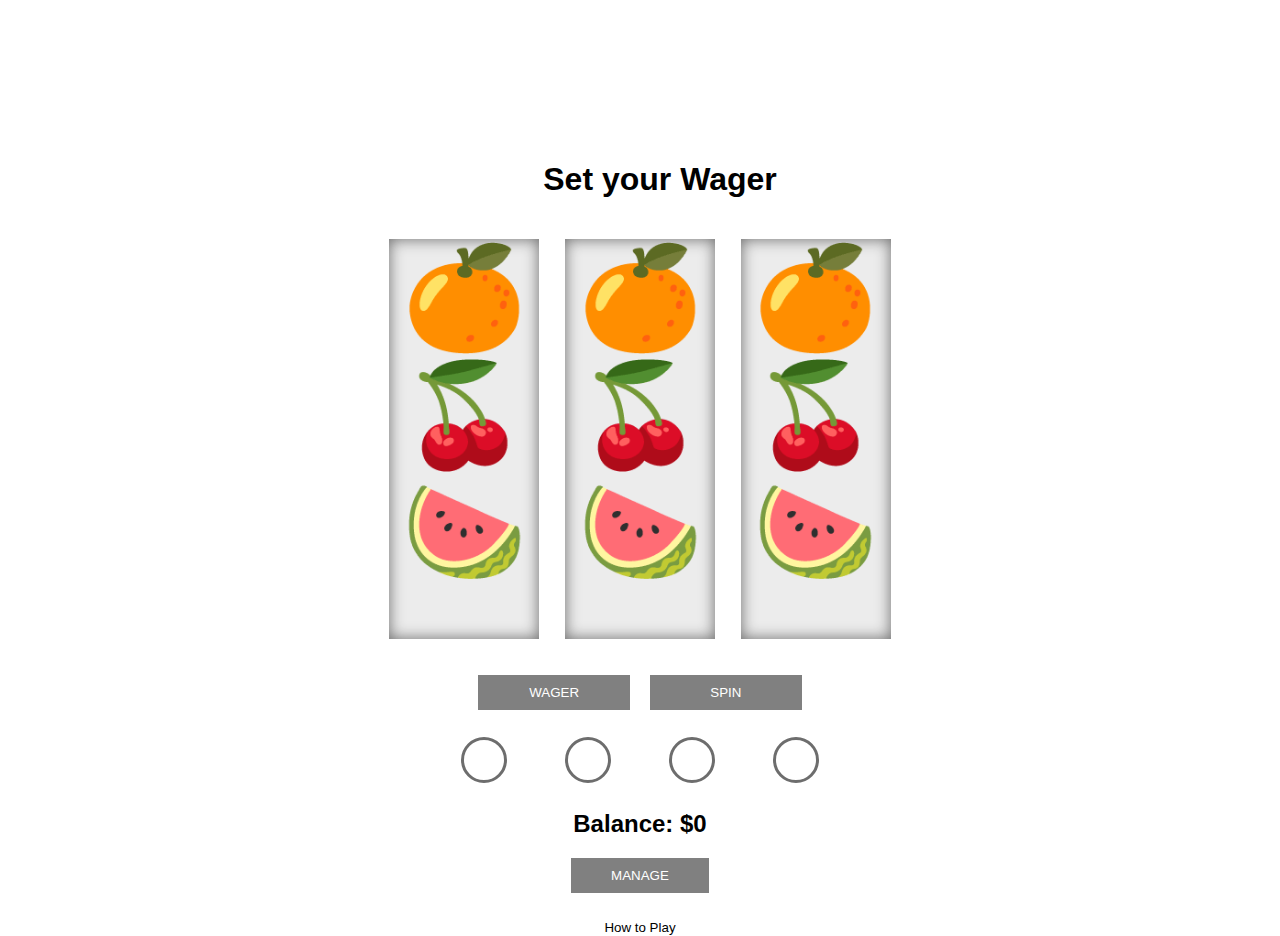
==== index.html @ 043bf6c6 "mvp goals achieved, game is functioning" ====
<!DOCTYPE html>
<html lang="en">
<head>
  <meta charset="UTF-8">
  <meta http-equiv="X-UA-Compatible" content="IE=edge">
  <meta name="viewport" content="width=device-width, initial-scale=1.0">
  <script defer src="script.js"></script>
  <link defer rel="stylesheet" href="styles.css">
  <title>Slots</title>
</head>
<body>
  <div id="pop-overlay"></div>
  <main>
    <div id="msg-box">
      <h1 id="msg">Set your Wager</h1>
    </div>
    <div id="slots">
      <div class="wheel" id="slot1">🍊 🍒 🍉</div>
      <div class="wheel" id="slot2">🍊 🍒 🍉</div>
      <div class="wheel" id="slot3">🍊 🍒 🍉</div>
    </div>
    <aside>
      <div class="arrow"></div>
      <div class="arrow"></div>
      <div class="arrow"></div>
      <div class="arrow"></div>
      <div class="arrow"></div>
      <div class="arrow"></div>
    </aside>
    <div id="ui">
      <div class="button-row">
        <button class="wager-spin" id="wager">WAGER</button>
        <button class="wager-spin" id="spin">SPIN</button>
      </div>
      <div class="counter">
        <div class="light" id="light1"></div>
        <div class="light" id="light2"></div>
        <div class="light" id="light3"></div>
        <div class="light" id="light4"></div>
      </div>
      <div class="money">
        <h2 id="balance">Balance: $<span id="balance-amt">0</span></h2>
        <button id="open-money">MANAGE</button>
      </div>
    </div>
    <div class="pop-out" id="money-window">
      <button class="close" id="close-money">x</button>
      <div class="manage-funds" id="add-funds">
        <h3 id="add-text">Add to your balance:</h3>
        <input id="deposit-amt">
        <button id="add-btn">submit</button>
      <div class="manage-funds" id="cash-out">
        <h3 id="add-text">Cash out current balance:</h3>
        <input id="withdraw-amt">
        <button id="cash-btn">submit</button>
      </div>
    </div>
    </div>
    <div class="pop-out" id="rules-window">
      <button class="close" id="close-rules">x</button>
      <h2 id="how-to-header">How to play:</h2>
      <p id="how-to-body">placeholder</p>
      </div>
    </div>
    <button id="how-to">How to Play</button>
  </main>
</body>
</html>
---- styles.css ----
body {
  display: grid; 
  grid-template-columns: 1fr 40% 1fr; 
  grid-template-rows: 10% 2.1fr; 
  gap: 0px 0px;
  align-items: center;
  justify-content: center;
  text-align: center;
  font-family: sans-serif;
  /* background-image: linear-gradient(135deg, rgb(65, 28, 65), rgb(20, 20, 82)) */
  }

main {
  grid-column: 2;
  grid-row: 2;
}

h1 {
  /* color: rgb(255, 213, 28); */
}

#msg-box {
  padding: 20px;
  margin-top: 3vh;
  height: 80px;
  width: 100%;
}

button:hover {
  background-color: rgb(96, 96, 96);
}

.button-row {
  display: flex;
  justify-content: center;
  margin-top: 4vh;
  gap: 20px;
}

.wager-spin {
  width: 30%;
}

#slots {
  display: flex; 
  justify-content: center;
  gap: 2vw;
  position: fixed 50% 50%;
}

button {
background-color: gray;
color: white;
border: none;
padding: 10px 40px;
}

button:active {
  background-color: rgb(62, 62, 62);
}

.wheel {
  display: flex;
  flex-direction: column;
  background-color: rgb(236, 236, 236);
  box-shadow: inset 0 0 15px rgb(104, 104, 104);
  width: 150px;
  height: 400px;
  justify-items: center;
  overflow: auto;
  font-size: 100px;
}

.pop-out {
  padding: 5vw;
  box-shadow: 0 5px 10px rgb(104, 104, 104);
}

.manage-funds {
  align-items: center;
  text-align: left;
}

#pop-overlay {
  position: fixed;
  top: 0;
  left: 0;
  width: 100%;
  height: 100%;
  background-color: rgba(0, 0, 0, 0.4);
  display: none;
}

#close-rules, #close-money {
  background-color: rgba(240, 248, 255, 0);
  margin: 15px;
  position: absolute;
  top: 10px;
  left: 10px;
  color: black;
  font-size: 20pt;
}

input {
  padding: 20px 50px;
}

#how-to {
  margin-top: 3vh;
  padding: 0;
  background-color: rgba(240, 248, 255, 0);
  color: black;
}

#how-to:hover {
  color: rgb(91, 91, 255);
}

#rules-window{
  display: none;
  background-color: white;
  position: fixed;
  height: 50%;
  width: 50%;
  top: 50%;
  left: 50%;
  transform: translate(-50%, -50%);
  z-index: 1;
}

#money-window {
  display: none;
  background-color: white;
  position: fixed;
  height: 50%;
  width: 50%;
  top: 50%;
  left: 50%;
  transform: translate(-50%, -50%);
  z-index: 1;
}

.counter{
  display: flex;
  padding: 0 5vh 0 5vh;
  margin: 3vh 0 3vh 0;
  justify-content: space-around;
}

.light{
  padding: 20px;
  border-radius: 50%;
  border-style: solid;
  border-color: rgb(109, 109, 109);
}
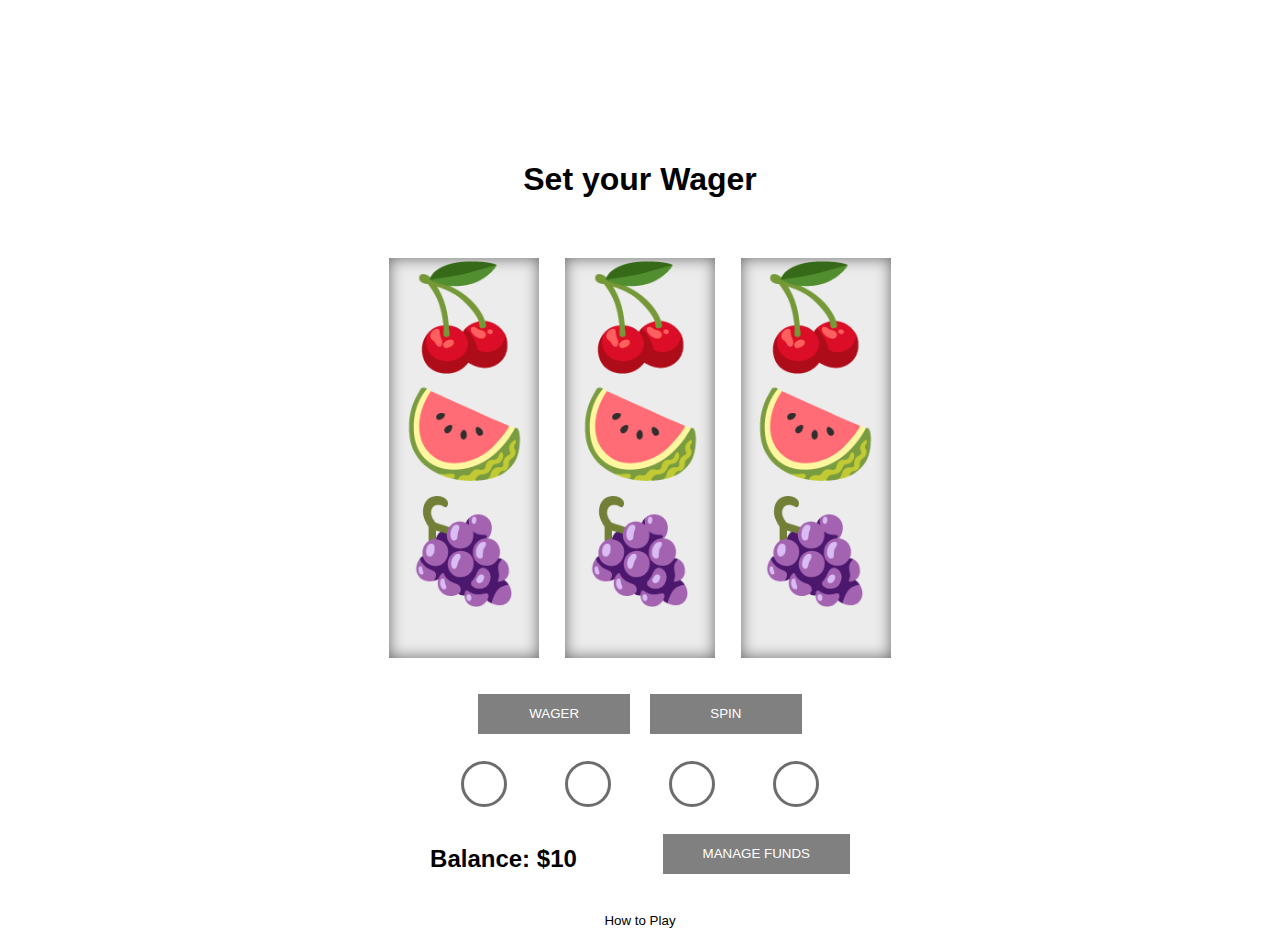
==== commit 1ad91c38: "bugfixes on winstates, improved layout, improved odds" ====
--- a/index.html
+++ b/index.html
@@ -15,9 +15,9 @@
       <h1 id="msg">Set your Wager</h1>
     </div>
     <div id="slots">
-      <div class="wheel" id="slot1">🍊 🍒 🍉</div>
-      <div class="wheel" id="slot2">🍊 🍒 🍉</div>
-      <div class="wheel" id="slot3">🍊 🍒 🍉</div>
+      <div class="wheel" id="slot1">🍒 🍉 🍇</div>
+      <div class="wheel" id="slot2">🍒 🍉 🍇</div>
+      <div class="wheel" id="slot3">🍒 🍉 🍇</div>
     </div>
     <aside>
       <div class="arrow"></div>
@@ -39,8 +39,8 @@
         <div class="light" id="light4"></div>
       </div>
       <div class="money">
-        <h2 id="balance">Balance: $<span id="balance-amt">0</span></h2>
-        <button id="open-money">MANAGE</button>
+        <h2 id="balance">Balance: $<span id="balance-amt">10</span></h2>
+        <button id="open-money">MANAGE FUNDS</button>
       </div>
     </div>
     <div class="pop-out" id="money-window">
--- a/styles.css
+++ b/styles.css
@@ -7,7 +7,7 @@
   justify-content: center;
   text-align: center;
   font-family: sans-serif;
-  /* background-image: linear-gradient(135deg, rgb(65, 28, 65), rgb(20, 20, 82)) */
+  /* background-color: rgb(35, 35, 35); */
   }
 
 main {
@@ -16,18 +16,25 @@
 }
 
 h1 {
-  /* color: rgb(255, 213, 28); */
+
 }
 
 #msg-box {
   padding: 20px;
   margin-top: 3vh;
   height: 80px;
-  width: 100%;
+  margin-bottom: 2vh;
 }
 
 button:hover {
   background-color: rgb(96, 96, 96);
+}
+
+.money {
+  display: flex;
+  justify-content: space-around;
+  align-items: flex-start;
+  line-height: 1vh;
 }
 
 .button-row {
@@ -53,6 +60,7 @@
 color: white;
 border: none;
 padding: 10px 40px;
+height: 40px;
 }
 
 button:active {
@@ -106,7 +114,7 @@
 }
 
 #how-to {
-  margin-top: 3vh;
+  margin-top: 2vh;
   padding: 0;
   background-color: rgba(240, 248, 255, 0);
   color: black;
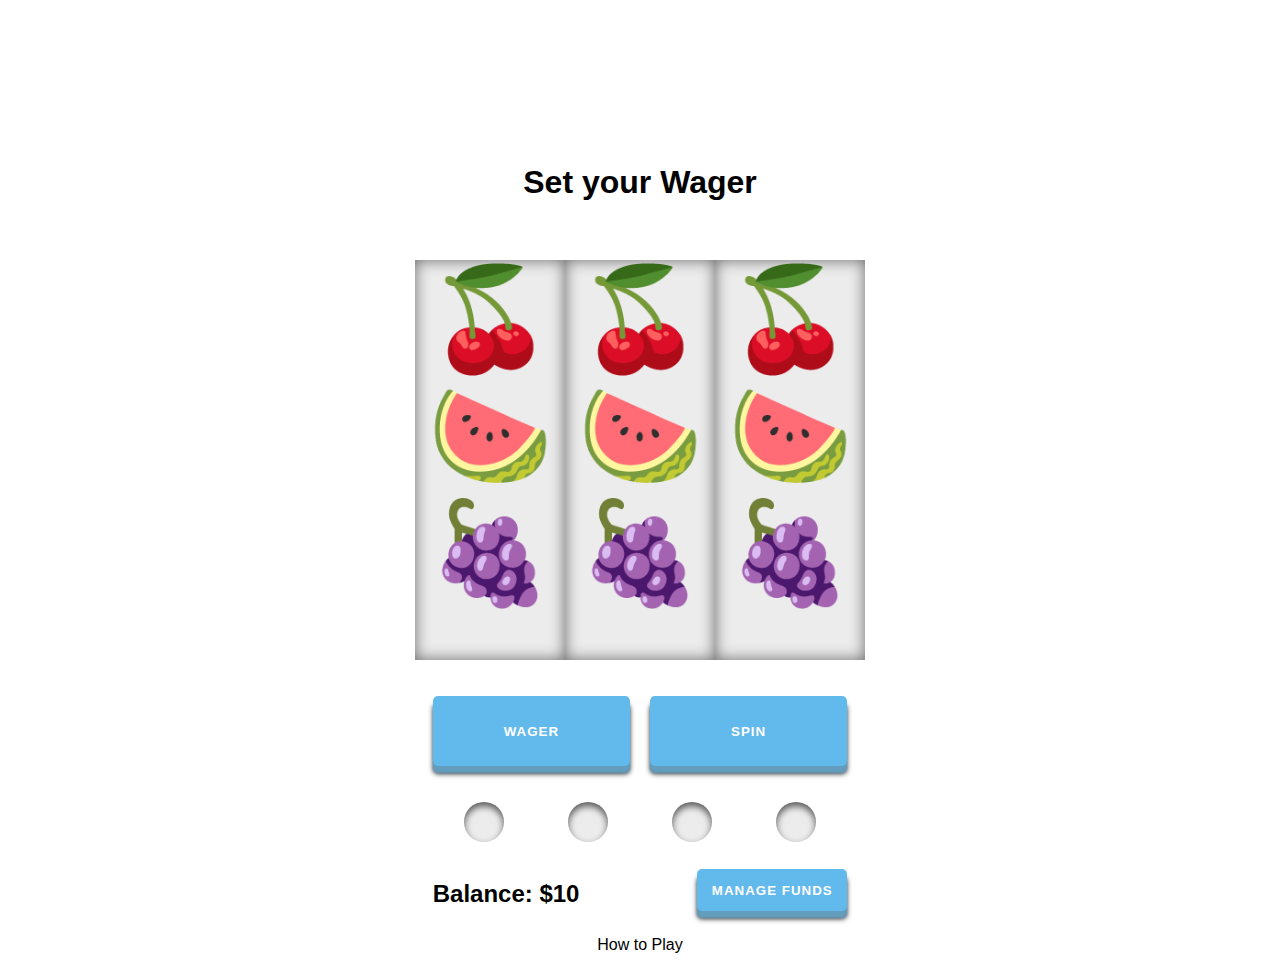
==== commit d8e7d3c7: "cosmetic changes" ====
--- a/index.html
+++ b/index.html
@@ -44,7 +44,7 @@
       </div>
     </div>
     <div class="pop-out" id="money-window">
-      <button class="close" id="close-money">x</button>
+      <p class="close" id="close-money">x</p>
       <div class="manage-funds" id="add-funds">
         <h3 id="add-text">Add to your balance:</h3>
         <input id="deposit-amt">
@@ -53,16 +53,17 @@
         <h3 id="add-text">Cash out current balance:</h3>
         <input id="withdraw-amt">
         <button id="cash-btn">submit</button>
+        <h2>Current Balance: $</h2>
       </div>
     </div>
     </div>
     <div class="pop-out" id="rules-window">
-      <button class="close" id="close-rules">x</button>
+      <p class="close" id="close-rules">x</p>
       <h2 id="how-to-header">How to play:</h2>
       <p id="how-to-body">placeholder</p>
       </div>
     </div>
-    <button id="how-to">How to Play</button>
+    <p id="how-to">How to Play</p>
   </main>
 </body>
 </html>--- a/styles.css
+++ b/styles.css
@@ -26,45 +26,56 @@
   margin-bottom: 2vh;
 }
 
-button:hover {
-  background-color: rgb(96, 96, 96);
-}
-
 .money {
   display: flex;
-  justify-content: space-around;
+  justify-content: space-between;
+  margin: 0 9% 0 9%;
   align-items: flex-start;
   line-height: 1vh;
 }
 
 .button-row {
+  height: 70px;
   display: flex;
-  justify-content: center;
-  margin-top: 4vh;
+  justify-content: space-between;
+  margin-top: 2vh;
+  margin-bottom: 5vh;
+  margin: 4vh 9% 4vh 9%;
   gap: 20px;
-}
-
-.wager-spin {
-  width: 30%;
 }
 
 #slots {
   display: flex; 
   justify-content: center;
-  gap: 2vw;
+  gap: 0vw;
   position: fixed 50% 50%;
 }
 
 button {
-background-color: gray;
-color: white;
-border: none;
-padding: 10px 40px;
-height: 40px;
+  --bg: #3ca8e7;
+  --text-color: #fff;
+  position: relative;
+  width: 200px;
+  border: none;
+  background: var(--bg);
+  color: var(--text-color);
+  padding: 1em;
+  font-weight: bold;
+  text-transform: uppercase;
+  transition: 0.2s;
+  border-radius: 5px;
+  opacity: 0.8;
+  letter-spacing: 1px;
+  box-shadow: #3d85ae 0px 7px 2px, #000 0px 8px 5px;
+}
+
+button:hover {
+  opacity: 1;
 }
 
 button:active {
-  background-color: rgb(62, 62, 62);
+  top: 4px;
+  box-shadow: #c0392b 0px 3px 2px,#000 0px 3px 5px;
 }
 
 .wheel {
@@ -100,7 +111,7 @@
 }
 
 #close-rules, #close-money {
-  background-color: rgba(240, 248, 255, 0);
+  height: 100px;
   margin: 15px;
   position: absolute;
   top: 10px;
@@ -111,6 +122,7 @@
 
 input {
   padding: 20px 50px;
+  margin-bottom: 5vh;
 }
 
 #how-to {
@@ -146,6 +158,7 @@
   left: 50%;
   transform: translate(-50%, -50%);
   z-index: 1;
+  justify-content: center;
 }
 
 .counter{
@@ -156,8 +169,14 @@
 }
 
 .light{
+  background-color: #ececec;
   padding: 20px;
   border-radius: 50%;
-  border-style: solid;
-  border-color: rgb(109, 109, 109);
+  border-color: rgba(255, 255, 255, 0);
+  border-style: none;
+  box-shadow: inset 0px 4px 7px #5a5a5a;
+}
+
+#open-money {
+  width: 150px;
 }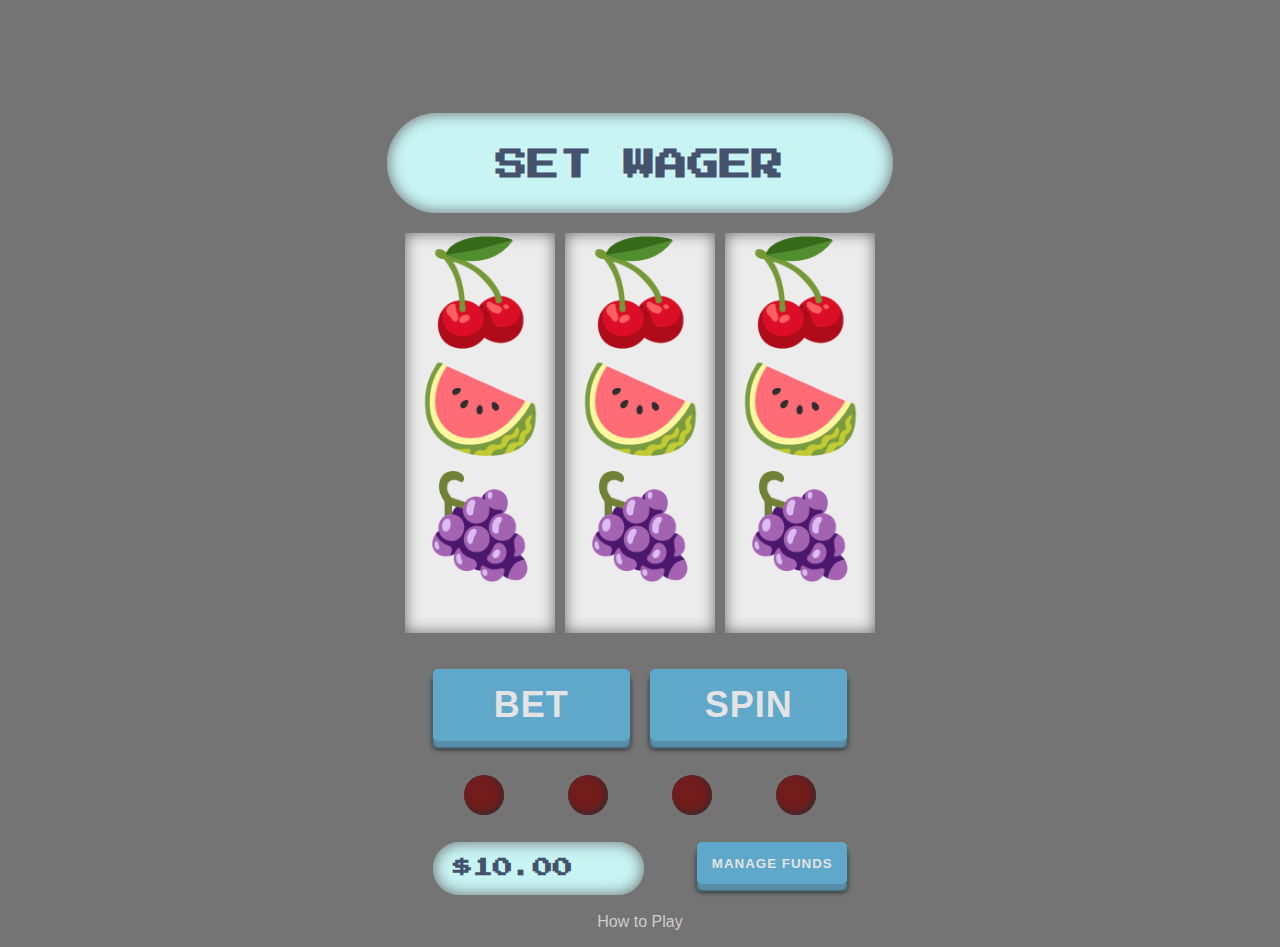
==== commit dcba7b20: "cosmetic changes" ====
--- a/index.html
+++ b/index.html
@@ -6,13 +6,16 @@
   <meta name="viewport" content="width=device-width, initial-scale=1.0">
   <script defer src="script.js"></script>
   <link defer rel="stylesheet" href="styles.css">
+  <link rel="preconnect" href="https://fonts.googleapis.com">
+  <link rel="preconnect" href="https://fonts.gstatic.com" crossorigin>
+  <link href="https://fonts.googleapis.com/css2?family=Press+Start+2P&display=swap" rel="stylesheet"> 
   <title>Slots</title>
 </head>
 <body>
   <div id="pop-overlay"></div>
   <main>
     <div id="msg-box">
-      <h1 id="msg">Set your Wager</h1>
+      <h1 id="msg">Set Wager</h1>
     </div>
     <div id="slots">
       <div class="wheel" id="slot1">🍒 🍉 🍇</div>
@@ -23,14 +26,11 @@
       <div class="arrow"></div>
       <div class="arrow"></div>
       <div class="arrow"></div>
-      <div class="arrow"></div>
-      <div class="arrow"></div>
-      <div class="arrow"></div>
     </aside>
     <div id="ui">
       <div class="button-row">
-        <button class="wager-spin" id="wager">WAGER</button>
-        <button class="wager-spin" id="spin">SPIN</button>
+        <button class="game wager-spin" id="wager">BET</button>
+        <button class="game wager-spin" id="spin">SPIN</button>
       </div>
       <div class="counter">
         <div class="light" id="light1"></div>
@@ -39,8 +39,10 @@
         <div class="light" id="light4"></div>
       </div>
       <div class="money">
-        <h2 id="balance">Balance: $<span id="balance-amt">10</span></h2>
-        <button id="open-money">MANAGE FUNDS</button>
+        <div id="balance-box">
+          <h2 id="balance">$<span id="balance-amt">10</span>.00</h2>
+        </div>
+        <button class="game" id="open-money">MANAGE FUNDS</button>
       </div>
     </div>
     <div class="pop-out" id="money-window">
@@ -48,13 +50,13 @@
       <div class="manage-funds" id="add-funds">
         <h3 id="add-text">Add to your balance:</h3>
         <input id="deposit-amt">
-        <button id="add-btn">submit</button>
+        <button id="add-btn">DEPOSIT</button>
       <div class="manage-funds" id="cash-out">
         <h3 id="add-text">Cash out current balance:</h3>
         <input id="withdraw-amt">
-        <button id="cash-btn">submit</button>
-        <h2>Current Balance: $</h2>
+        <button id="cash-btn">WITHDRAW</button>
       </div>
+      <h2>Current Balance: $</h2>
     </div>
     </div>
     <div class="pop-out" id="rules-window">
--- a/styles.css
+++ b/styles.css
@@ -7,7 +7,7 @@
   justify-content: center;
   text-align: center;
   font-family: sans-serif;
-  /* background-color: rgb(35, 35, 35); */
+  background-color: rgb(116, 116, 116);
   }
 
 main {
@@ -16,14 +16,44 @@
 }
 
 h1 {
-
+line-height: 1.3;
+}
+
+#msg, #balance {
+  font-family: 'Press Start 2P', cursive;
+  color: rgb(68, 82, 109);
+}
+
+#msg {
+  text-transform: uppercase;
 }
 
 #msg-box {
-  padding: 20px;
-  margin-top: 3vh;
+  padding: 10px;
   height: 80px;
-  margin-bottom: 2vh;
+  background-color: rgb(200, 244, 244);
+  margin-bottom: 20px;
+  margin-top: 20px;
+  border-radius: 60px;
+}
+
+#balance-box {
+  padding: 5px;
+  padding-left: 20px;
+  width: 45%;
+  text-align: left;
+  background-color: rgb(200, 244, 244);
+  border-radius: 30px;
+}
+
+#msg-box, #balance-box {
+  background-color: rgb(200, 244, 244);
+  box-shadow: inset 0 0 15px rgb(104, 104, 104);
+}
+
+#balance {
+  padding: 0;
+  font-size: 15pt;
 }
 
 .money {
@@ -47,12 +77,12 @@
 #slots {
   display: flex; 
   justify-content: center;
-  gap: 0vw;
+  gap: 10px;
   position: fixed 50% 50%;
 }
 
-button {
-  --bg: #3ca8e7;
+button.game {
+  --bg: #5bb5df;
   --text-color: #fff;
   position: relative;
   width: 200px;
@@ -66,16 +96,16 @@
   border-radius: 5px;
   opacity: 0.8;
   letter-spacing: 1px;
-  box-shadow: #3d85ae 0px 7px 2px, #000 0px 8px 5px;
-}
-
-button:hover {
+  box-shadow: #5195b5 0px 7px 2px, #000 0px 8px 5px;
+}
+
+button.game:hover {
   opacity: 1;
 }
 
-button:active {
+button.game:active {
   top: 4px;
-  box-shadow: #c0392b 0px 3px 2px,#000 0px 3px 5px;
+  box-shadow: #5195b5 0px 3px 2px,#9fe1ff 0px 3px 10px;
 }
 
 .wheel {
@@ -123,13 +153,14 @@
 input {
   padding: 20px 50px;
   margin-bottom: 5vh;
+  font-size: larger;
 }
 
 #how-to {
   margin-top: 2vh;
   padding: 0;
   background-color: rgba(240, 248, 255, 0);
-  color: black;
+  color: rgb(205, 205, 205);
 }
 
 #how-to:hover {
@@ -169,14 +200,19 @@
 }
 
 .light{
-  background-color: #ececec;
+  background-color: #721c1c;
   padding: 20px;
   border-radius: 50%;
   border-color: rgba(255, 255, 255, 0);
   border-style: none;
-  box-shadow: inset 0px 4px 7px #5a5a5a;
+  box-shadow: inset -2px -2px 7px #382b2b;
 }
 
 #open-money {
   width: 150px;
+}
+
+.wager-spin {
+  font-size: 4vh;
+  line-height: 0vh;
 }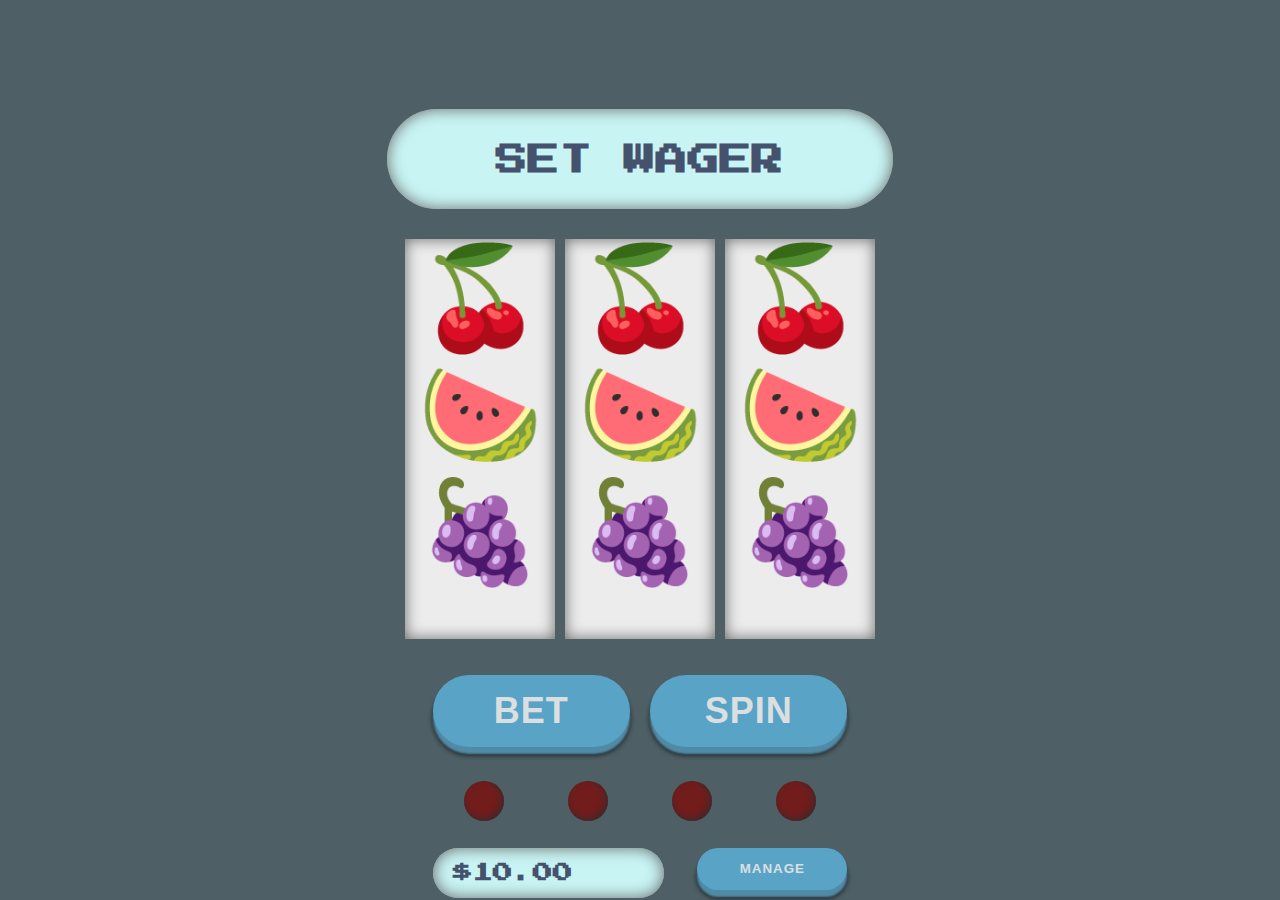
==== commit 17ba971f: "barring animations and sound, this is the final product" ====
--- a/index.html
+++ b/index.html
@@ -4,6 +4,7 @@
   <meta charset="UTF-8">
   <meta http-equiv="X-UA-Compatible" content="IE=edge">
   <meta name="viewport" content="width=device-width, initial-scale=1.0">
+  <!-- <script defer src="https://cdn.jsdelivr.net/npm/tone@14"></script> -->
   <script defer src="script.js"></script>
   <link defer rel="stylesheet" href="styles.css">
   <link rel="preconnect" href="https://fonts.googleapis.com">
@@ -42,7 +43,7 @@
         <div id="balance-box">
           <h2 id="balance">$<span id="balance-amt">10</span>.00</h2>
         </div>
-        <button class="game" id="open-money">MANAGE FUNDS</button>
+        <button class="game" id="open-money">MANAGE</button>
       </div>
     </div>
     <div class="pop-out" id="money-window">
@@ -56,7 +57,6 @@
         <input id="withdraw-amt">
         <button id="cash-btn">WITHDRAW</button>
       </div>
-      <h2>Current Balance: $</h2>
     </div>
     </div>
     <div class="pop-out" id="rules-window">
--- a/styles.css
+++ b/styles.css
@@ -7,7 +7,7 @@
   justify-content: center;
   text-align: center;
   font-family: sans-serif;
-  background-color: rgb(116, 116, 116);
+  background-color: rgb(78, 95, 101);
   }
 
 main {
@@ -32,15 +32,15 @@
   padding: 10px;
   height: 80px;
   background-color: rgb(200, 244, 244);
-  margin-bottom: 20px;
+  margin-bottom: 30px;
   margin-top: 20px;
   border-radius: 60px;
 }
 
 #balance-box {
-  padding: 5px;
+  padding: 4px;
   padding-left: 20px;
-  width: 45%;
+  width: 50%;
   text-align: left;
   background-color: rgb(200, 244, 244);
   border-radius: 30px;
@@ -79,6 +79,17 @@
   justify-content: center;
   gap: 10px;
   position: fixed 50% 50%;
+}
+
+.wheel {
+  transition: all ease-in 0.5s;
+}
+
+#add-btn, #cash-btn {
+  border: none;
+  border-radius: 0;
+  padding: 10px;
+  margin-left: 2vw;
 }
 
 button.game {
@@ -90,10 +101,10 @@
   background: var(--bg);
   color: var(--text-color);
   padding: 1em;
-  font-weight: bold;
+  font-weight:800;
   text-transform: uppercase;
   transition: 0.2s;
-  border-radius: 5px;
+  border-radius: 100px;
   opacity: 0.8;
   letter-spacing: 1px;
   box-shadow: #5195b5 0px 7px 2px, #000 0px 8px 5px;
@@ -121,8 +132,8 @@
 }
 
 .pop-out {
-  padding: 5vw;
-  box-shadow: 0 5px 10px rgb(104, 104, 104);
+  padding: 8vw;
+  box-shadow: 0 5px 10px rgb(79, 79, 79);
 }
 
 .manage-funds {
@@ -151,12 +162,13 @@
 }
 
 input {
-  padding: 20px 50px;
+  padding: 10px 10px;
   margin-bottom: 5vh;
-  font-size: larger;
+  /* font-size: larger; */
 }
 
 #how-to {
+  display: none;
   margin-top: 2vh;
   padding: 0;
   background-color: rgba(240, 248, 255, 0);
@@ -183,8 +195,8 @@
   display: none;
   background-color: white;
   position: fixed;
-  height: 50%;
-  width: 50%;
+  /* height: 50%; */
+  width: 30%;
   top: 50%;
   left: 50%;
   transform: translate(-50%, -50%);
@@ -215,4 +227,9 @@
 .wager-spin {
   font-size: 4vh;
   line-height: 0vh;
+}
+
+@keyframes spin {
+  0% { transform: translateY(0); }
+  100% { transform: translateY(-100%); }
 }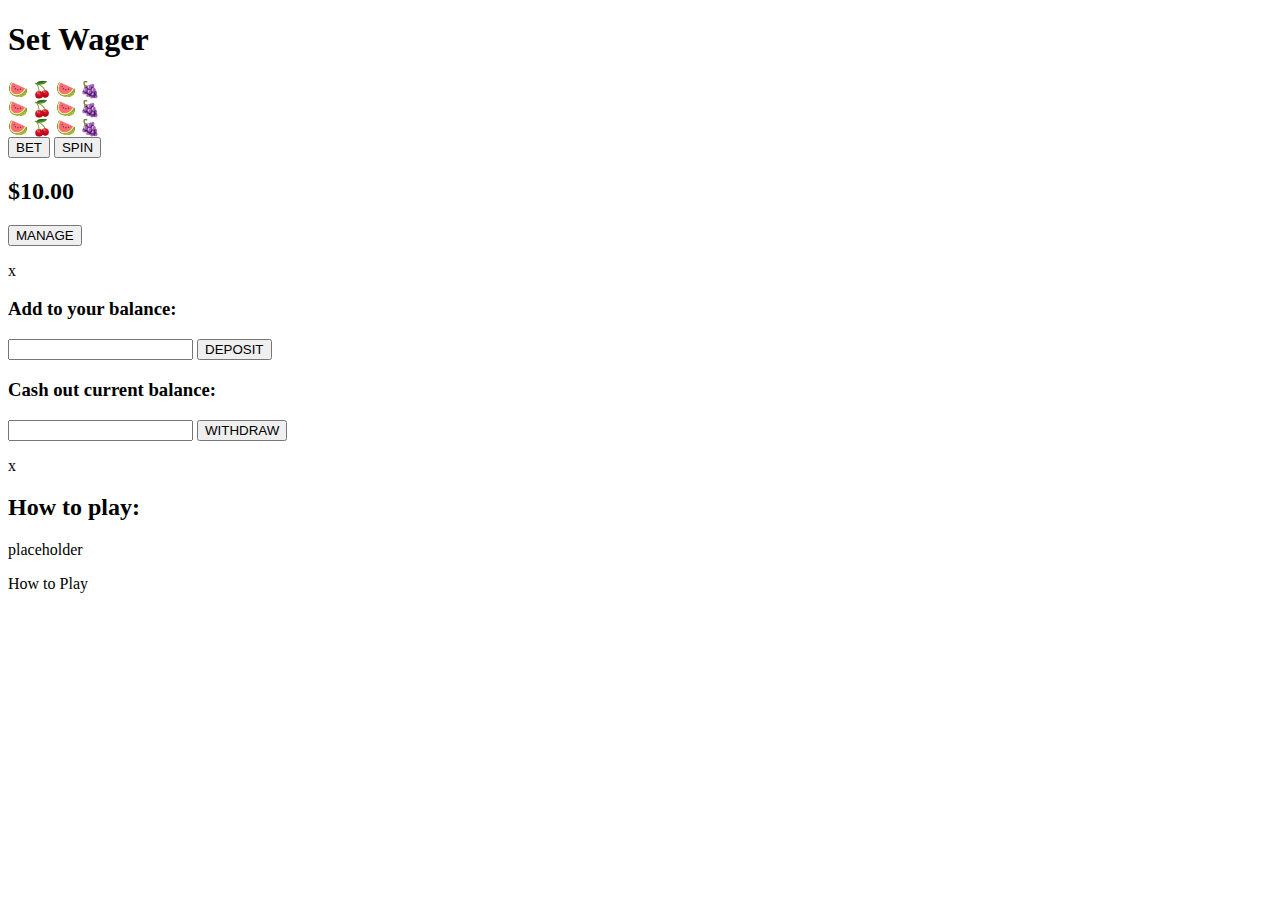
==== commit 92b056ef: "animation as best as i can get" ====
--- a/index.html
+++ b/index.html
@@ -6,7 +6,7 @@
   <meta name="viewport" content="width=device-width, initial-scale=1.0">
   <!-- <script defer src="https://cdn.jsdelivr.net/npm/tone@14"></script> -->
   <script defer src="script.js"></script>
-  <link defer rel="stylesheet" href="styles.css">
+  <link defer rel="stylesheet" href="style.css">
   <link rel="preconnect" href="https://fonts.googleapis.com">
   <link rel="preconnect" href="https://fonts.gstatic.com" crossorigin>
   <link href="https://fonts.googleapis.com/css2?family=Press+Start+2P&display=swap" rel="stylesheet"> 
@@ -19,15 +19,17 @@
       <h1 id="msg">Set Wager</h1>
     </div>
     <div id="slots">
-      <div class="wheel" id="slot1">🍒 🍉 🍇</div>
-      <div class="wheel" id="slot2">🍒 🍉 🍇</div>
-      <div class="wheel" id="slot3">🍒 🍉 🍇</div>
+      <div class="wheel" id="slot1">
+        <div id="slot1text">🍉 🍒 🍉 🍇</div>
+      </div>
+      <div class="wheel" id="slot2">
+        <div id="slot2text">🍉 🍒 🍉 🍇</div>
+      </div>
+      <div class="wheel" id="slot3">
+        <div id="slot3text">🍉 🍒 🍉 🍇</div>
+      </div>
+
     </div>
-    <aside>
-      <div class="arrow"></div>
-      <div class="arrow"></div>
-      <div class="arrow"></div>
-    </aside>
     <div id="ui">
       <div class="button-row">
         <button class="game wager-spin" id="wager">BET</button>
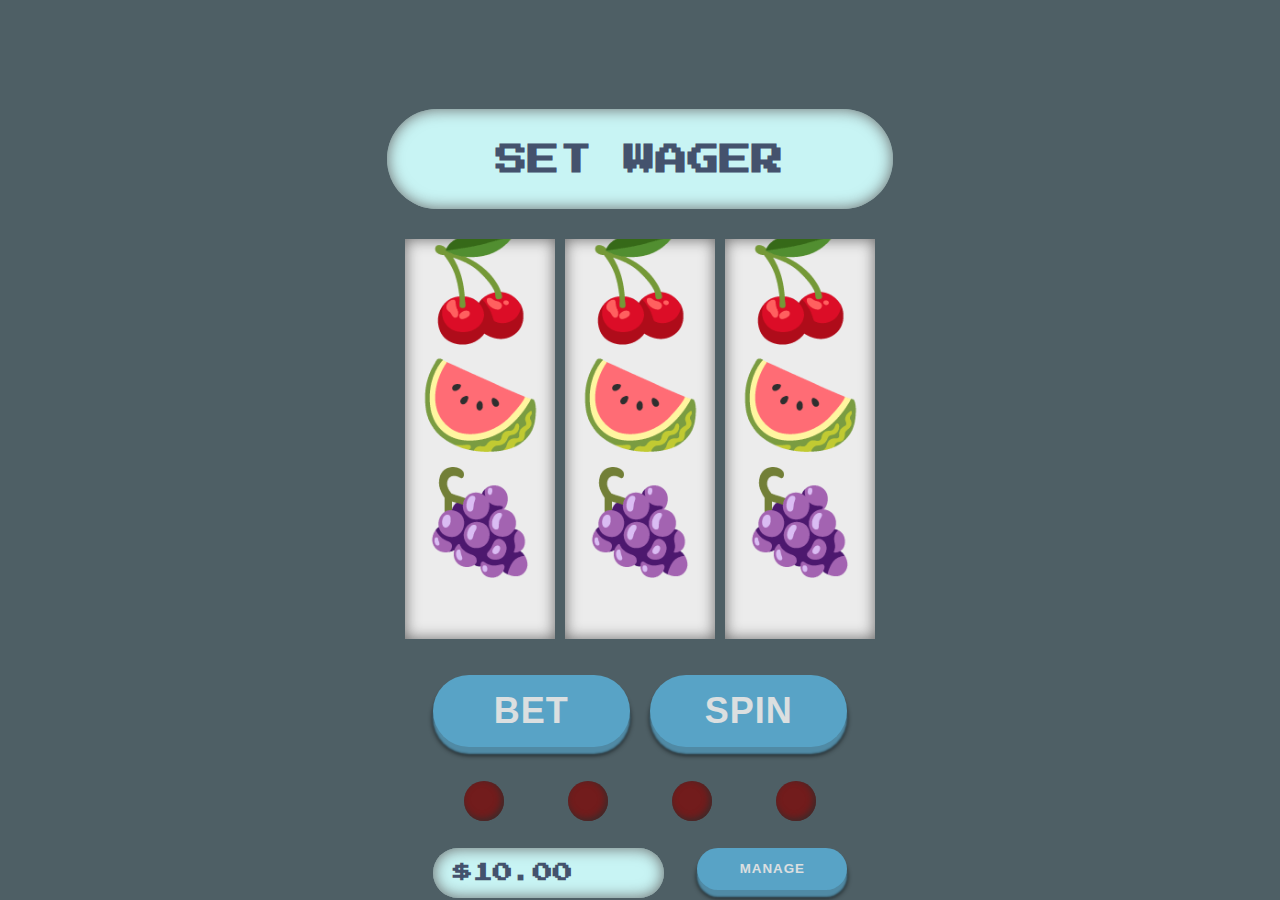
==== commit 8b867339: "audio added" ====
--- a/index.html
+++ b/index.html
@@ -6,7 +6,7 @@
   <meta name="viewport" content="width=device-width, initial-scale=1.0">
   <!-- <script defer src="https://cdn.jsdelivr.net/npm/tone@14"></script> -->
   <script defer src="script.js"></script>
-  <link defer rel="stylesheet" href="style.css">
+  <link defer rel="stylesheet" href="styles.css">
   <link rel="preconnect" href="https://fonts.googleapis.com">
   <link rel="preconnect" href="https://fonts.gstatic.com" crossorigin>
   <link href="https://fonts.googleapis.com/css2?family=Press+Start+2P&display=swap" rel="stylesheet"> 
--- a/styles.css
+++ b/styles.css
@@ -0,0 +1,233 @@
+body {
+  display: grid; 
+  grid-template-columns: 1fr 40% 1fr; 
+  grid-template-rows: 10% 2.1fr; 
+  gap: 0px 0px;
+  align-items: center;
+  justify-content: center;
+  text-align: center;
+  font-family: sans-serif;
+  background-color: rgb(78, 95, 101);
+  }
+
+main {
+  grid-column: 2;
+  grid-row: 2;
+}
+
+h1 {
+line-height: 1.3;
+}
+
+#msg, #balance {
+  font-family: 'Press Start 2P', cursive;
+  color: rgb(68, 82, 109);
+}
+
+#msg {
+  text-transform: uppercase;
+}
+
+#msg-box {
+  padding: 10px;
+  height: 80px;
+  background-color: rgb(200, 244, 244);
+  margin-bottom: 30px;
+  margin-top: 20px;
+  border-radius: 60px;
+}
+
+#balance-box {
+  padding: 4px;
+  padding-left: 20px;
+  width: 50%;
+  text-align: left;
+  background-color: rgb(200, 244, 244);
+  border-radius: 30px;
+}
+
+#msg-box, #balance-box {
+  background-color: rgb(200, 244, 244);
+  box-shadow: inset 0 0 15px rgb(104, 104, 104);
+}
+
+#balance {
+  padding: 0;
+  font-size: 15pt;
+}
+
+.money {
+  display: flex;
+  justify-content: space-between;
+  margin: 0 9% 0 9%;
+  align-items: flex-start;
+  line-height: 1vh;
+}
+
+.button-row {
+  height: 70px;
+  display: flex;
+  justify-content: space-between;
+  margin-top: 2vh;
+  margin-bottom: 5vh;
+  margin: 4vh 9% 4vh 9%;
+  gap: 20px;
+}
+
+#slots {
+  display: flex; 
+  justify-content: center;
+  gap: 10px;
+  position: fixed 50% 50%;
+}
+
+#add-btn, #cash-btn {
+  border: none;
+  border-radius: 0;
+  padding: 10px;
+  margin-left: 2vw;
+}
+
+button.game {
+  --bg: #5bb5df;
+  --text-color: #fff;
+  position: relative;
+  width: 200px;
+  border: none;
+  background: var(--bg);
+  color: var(--text-color);
+  padding: 1em;
+  font-weight:800;
+  text-transform: uppercase;
+  transition: 0.2s;
+  border-radius: 100px;
+  opacity: 0.8;
+  letter-spacing: 1px;
+  box-shadow: #5195b5 0px 7px 2px, #000 0px 8px 5px;
+}
+
+button.game:hover {
+  opacity: 1;
+}
+
+button.game:active {
+  top: 4px;
+  box-shadow: #5195b5 0px 3px 2px,#9fe1ff 0px 3px 10px;
+}
+
+.wheel {
+  display: flex;
+  flex-direction: column;
+  background-color: rgb(236, 236, 236);
+  box-shadow: inset 0 0 15px rgb(104, 104, 104);
+  width: 150px;
+  height: 400px;
+  justify-items: center;
+  overflow:hidden;
+  font-size: 100px;
+}
+
+.pop-out {
+  padding: 8vw;
+  box-shadow: 0 5px 10px rgb(79, 79, 79);
+}
+
+.manage-funds {
+  align-items: center;
+  text-align: left;
+}
+
+#pop-overlay {
+  position: fixed;
+  top: 0;
+  left: 0;
+  width: 100%;
+  height: 100%;
+  background-color: rgba(0, 0, 0, 0.4);
+  display: none;
+}
+
+#close-rules, #close-money {
+  height: 100px;
+  margin: 15px;
+  position: absolute;
+  top: 10px;
+  left: 10px;
+  color: black;
+  font-size: 20pt;
+}
+
+input {
+  padding: 10px 10px;
+  margin-bottom: 5vh;
+  /* font-size: larger; */
+}
+
+#how-to {
+  display: none;
+  margin-top: 2vh;
+  padding: 0;
+  background-color: rgba(240, 248, 255, 0);
+  color: rgb(205, 205, 205);
+}
+
+#how-to:hover {
+  color: rgb(91, 91, 255);
+}
+
+#rules-window{
+  display: none;
+  background-color: white;
+  position: fixed;
+  height: 50%;
+  width: 50%;
+  top: 50%;
+  left: 50%;
+  transform: translate(-50%, -50%);
+  z-index: 1;
+}
+
+#money-window {
+  display: none;
+  background-color: white;
+  position: fixed;
+  /* height: 50%; */
+  width: 30%;
+  top: 50%;
+  left: 50%;
+  transform: translate(-50%, -50%);
+  z-index: 1;
+  justify-content: center;
+}
+
+.counter{
+  display: flex;
+  padding: 0 5vh 0 5vh;
+  margin: 3vh 0 3vh 0;
+  justify-content: space-around;
+}
+
+.light{
+  background-color: #721c1c;
+  padding: 20px;
+  border-radius: 50%;
+  border-color: rgba(255, 255, 255, 0);
+  border-style: none;
+  box-shadow: inset -2px -2px 7px #382b2b;
+}
+
+#open-money {
+  width: 150px;
+}
+
+.wager-spin {
+  font-size: 4vh;
+  line-height: 0vh;
+}
+
+#slot1text, #slot2text, #slot3text {
+  justify-content: end;
+  transform: translateY(-127px);
+  transform: all .5s ease;
+}
+
